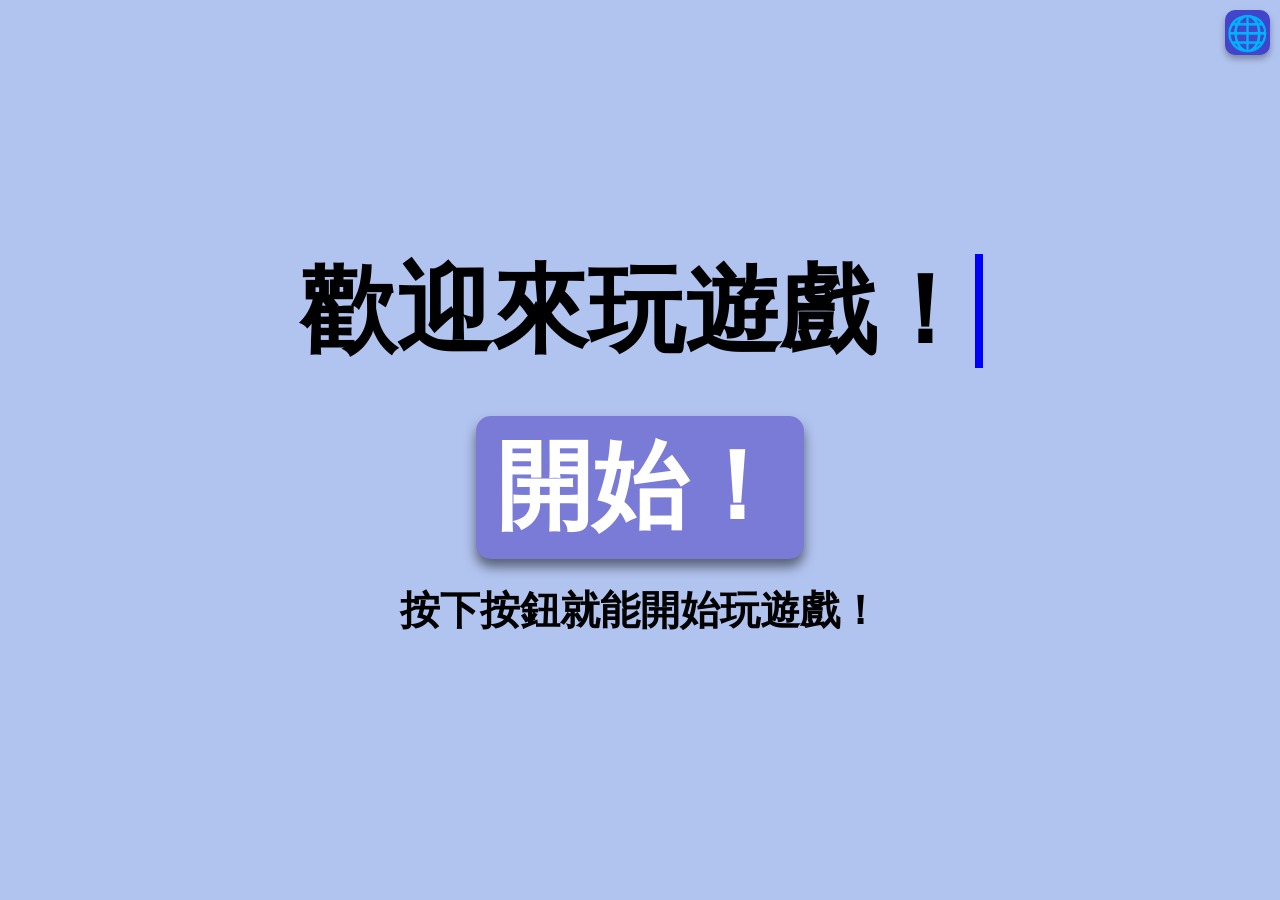
==== training-game/index.html @ bac4a99a "Mistyped file name" ====
<!--
/********************************************
* Copyright (c) 2025 Shun/翔海 (@shun4midx) *
* Project: School Project of Training Game *
* File Type: HTML file for training game   *
* File: index.html                         *
********************************************/
-->

<!DOCTYPE html>
<html lang="utf-8">

<head>
  <meta charset="utf-8"/>
  <meta name="viewport" content="width=device-width, initial-scale=1"/>
  <title>清福員工訓練遊戲</title>
  <link rel="stylesheet" href="main-template.css?v=2"/>
  <link rel="stylesheet" href="button-template.css"/>
  <link rel="stylesheet" href="home-template.css"/>
</head>

<body>
  <div class="HomeBodyWrap">
    <div class="MenuToggle" onclick="toggleMenu()">
      <span id="globe-text">🌐</span>
    </div>
    <!-- Language selection container -->
    <div class="LanguageContainer">
      <div class="language-zh-tw" onclick="setLanguage('zh-tw')">正體中文</div>
      <div class="language-abc" onclick="setLanguage('en')">English</div>
      <div class="language-abc" onclick="setLanguage('vn')">Tiếng Việt</div>
      <div class="language-abc" onclick="setLanguage('id')">Bahasa Indonesia</div>
    </div>

    <div class="HomeBody">
      <div class="HomeTitleWrap">
        <div class="HomeTitle">
          <h1 id="homescreen-text"></h1>
        </div>
      </div>

      <div class="Button">
        <a href="game/" class="ButtonLink"><span data-key="start">START!</span></a>
      </div>

      <div class="ButtonSubtitle">
        <h2 data-key="startDescription">Press to start the game!</h2>
      </div>
    
    </div>
  </div>
  <!-- ======== SCRIPTS ======== -->
  <!-- Typewriter animation -->
  <script src="home-typewriter.js"></script>
  <script src="main-scripts/read-write-sheet.js"></script>
  <script src="main-scripts/language-selection.js"></script>
  <script src="main-scripts/naive-translation.js"></script>
</body>

</html>
---- training-game/main-template.css ----
/********************************************
* Copyright (c) 2025 Shun/翔海 (@shun4midx) *
* Project: School Project of Training Game *
* File Type: CSS file for website          *
* File: main-template.css                  *
********************************************/

/* Main settings */
* {
  margin: 0 3pt;
  padding: 3pt;
  box-sizing: border-box;
  font-family: var(--default-font);
  font-weight: bold;
  text-wrap: wrap;
  word-wrap: break-word;
  overflow-x: hidden;
}

/* Variables */
:root {
  --home-cursor: rgb(0, 0, 255);
  --default-font: 'Optima';
  --bg-color: rgb(177, 195, 239);
  --text-color: rgb(0, 0, 0);
  --button-text: rgb(255, 255, 255);
  --button-hover-text: rgb(192, 243, 253);
  --button-bg: rgb(121, 123, 215);
  --button-clicked: rgb(56, 20, 163); 
  --header-clicked: rgb(119, 241, 243);
  --globe-bg: rgb(66, 68, 203);
  --globe-hover-bg: rgb(25, 27, 143);
  --language-container-bg: rgb(64, 66, 165);
  --language-hover-bg: rgb(112, 113, 209);
  --language-hover-text: rgb(192, 243, 253);
}

/* HTML and Body */
html {
  color: var(--text-color);
  height: 100%;
  overflow-y: hidden;
  left: 0;
  right: 0;
  margin: 0;
  padding: 0;
  background-color: var(--header-bg);
}

body {
  background-attachment: fixed;
  background-size: cover;
  flex-direction: column;
  margin: 0;
  height: max-height;
}

/* Globe menu button */
.MenuToggle {
  position: fixed !important;
  margin: 0;
  padding: 0;
  font-size: 3.8vh;
  top: 10px !important;
  right: 10px !important;
  display: inline-flex;
  align-items: center;
  justify-content: center;
  text-align: center;
  cursor: pointer;
  z-index: 3000;
  width: 5vh;
  height: 5vh;
  color: var(--header-text);
  overflow: hidden;
  background-color: var(--globe-bg);
  border-radius: 10px;
  transition: background-color 0.15s ease-in-out;
  box-shadow: 0 4px 6px rgba(0, 0, 0, 0.3);
}

.MenuToggle:visited {
  background-color: var(--globe-bg);
}

.MenuToggle.clicked {
  background-color: var(--globe-hover-bg);
}

.MenuToggle span {
  margin: 0;   /* Remove any margin for the text */
  padding: 0;  /* Remove padding */
  font-size: 1.0em;  /* Set size for the icon */
  color: var(--header-text);  /* Set the text color */
}

/* Language Container */
.LanguageContainer {
  position: fixed !important;
  top: calc(10px + 5.5vh) !important; /* Place it below the globe button */
  right: 10px !important;
  background-color: var(--language-container-bg);
  border-radius: 10px;
  margin: 0;
  padding: 0;
  display: flex;
  flex-direction: column;
  align-items: center;
  z-index: 2500; /* Lower than the globe button */
  opacity: 0;
  visibility: hidden;
  transition: opacity 0.15s ease, visibility 0.15s ease;
  box-shadow: 0 4px 6px rgba(0, 0, 0, 0.3);
}

/* Make the container visible when it's active */
.LanguageContainer.show {
  opacity: 1;
  visibility: visible;
}

/* Styling for each language option */
.language-zh-tw {
  font-family: var(--default-font);
  color: white;
  font-size: 2vh;
  padding: 4.5px 5px 4.5px 5px;
  width: 100%;
  cursor: pointer;
  text-align: center;
  transition: background-color 0.15s ease;
}

.language-abc {
  font-family: var(--default-font);
  color: white;
  font-size: 2vh;
  padding: 7px;
  width: 100%;
  cursor: pointer;
  text-align: center;
  transition: background-color 0.15s ease;
}

.language-zh-tw:hover, .language-abc:hover {
  box-sizing: border-box;
  background-color: var(--language-hover-bg); /* Highlight color on hover */
  color: var(--language-hover-text);
}
---- training-game/button-template.css ----
/********************************************
* Copyright (c) 2025 Shun/翔海 (@shun4midx) *
* Project: School Project of Training Game *
* File Type: CSS file for website          *
* File: button-template.css                *
********************************************/

/* ======== BUTTONS ======== */
.Button {
  display: flex;
  justify-content: center;
  align-items: center;
  max-width: fit-content;
  max-height: fit-content;
  margin: auto;
  padding: 0;
  box-sizing: border-box;
  background-color: var(--button-bg);
  font-family: var(--default-font);
  border-radius: calc(min(15px, 1.75vw));
  box-shadow: 0 8px 12px rgba(0, 0, 0, 0.5);
  transition: 0.3s ease-in-out;
}

.Button h1 {
  color: var(--button-text) !important;
  width: 100%;
  text-decoration: none;
}

.Button:visited {
  background-color: var(--button-bg);
}

.Button:hover {
  background-color: var(--button-clicked);
  text-decoration: none;
  transition: 0.3s ease-in-out;
}

.Button:active {
  background-color: var(--button-bg);
  text-decoration: none;
  transition: 0.3s ease-in-out;
}

.ButtonLink {
  text-decoration: none;
  display: flex;
  justify-content: center;
  /* overflow: hidden; */
  width: 100%;
  padding: 0;
  margin: 0;
  transition: 0.3s ease-in-out;
}

.ButtonLink span {
  padding: 5pt 15pt;
  font-size: 6em;
  text-decoration: none;
  box-sizing: border-box;
  color: var(--button-text);
  margin: 0;
  width: 100%;
  height: auto;
}

.button-zh-tw {
  padding: 0;
}

.button-vn {
  padding: 1em 0 0 0;
  font-size: 0.8em;
}

@media (max-width: 1000px) {
  .ButtonLink span {
    font-size: 4em;
  }
}

@media (max-width: 700px) {
  .ButtonLink span {
    font-size: 3em;
  }
}

@media (max-width: 600px) {
  .ButtonLink span {
    font-size: 2em;
  }
}

.ButtonLink span:hover {
  color: var(--button-hover-text);
}
---- training-game/home-template.css ----
/********************************************
* Copyright (c) 2025 Shun/翔海 (@shun4midx) *
* Project: School Project of Training Game *
* File Type: CSS file for website          *
* File: home-template.css                  *
********************************************/

/* ======== HOME ======== */
/* Different Headers */
.HomeBodyWrap h1 {
  font-size: 6em;
  margin: 0;
  padding: 7pt 2pt;
  font-family: var(--default-font);
  color: var(--text-color);
  overflow: hidden;
}

.HomeBodyWrap h2 {
  font-family: var(--default-font);
  font-size: 2.5em;
  overflow: hidden;
}

@media (max-width: 1000px) {
  .HomeBodyWrap h1 {
    padding: 4pt 2pt;
    font-size: 4em;
  }

  .HomeBodyWrap h2 {
    font-size: 1.75em;
  }
}

@media (max-width: 700px) {
  .HomeBodyWrap h1 {
    padding: 4pt 2pt;
    font-size: 3em;
  }

  .HomeBodyWrap h2 {
    font-size: 1.25em;
  }
}

@media (max-width: 600px) {
  .HomeBodyWrap h1 {
    padding: 4pt 2pt;
    font-size: 2em;
  }

  .HomeBodyWrap h2 {
    font-size: 1em;
  }
}

/* Main Home */
.HomeBodyWrap {
  height: 100%;
  width: max-width;
  position: fixed;
  left: 0;
  right: 0;
  top: 0;
  display: flex;
  justify-content: center;
  align-items: center;
  background-color: var(--bg-color);
  background-attachment: fixed;
  background-position: center, center;
  background-size: cover, auto;
  background-blend-mode: multiply;
  margin: 0;
  overflow-x: hidden;
}

.HomeTitleWrap {
  /*This part is important for centering*/
  display: grid;
  place-items: center;
  margin: 0;
  padding: 0;
  line-height: 1;
  justify-content: center;
  align-items: center;
  text-align: center;
  overflow: hidden;
}

.HomeTitle {
  margin: 0;
  padding: 0;
  display: inline-block;
  font-family: var(--default-font);
  animation: blink-home 1.0s step-end infinite; 
  white-space: nowrap;
  overflow: hidden;
  border-right: 0.7vw solid var(--home-cursor);
  overflow: hidden;
  margin-bottom: 3em;
}

@media (max-width: 1000px) {
  .HomeTitle {
    margin-bottom: 2em;
  }
}

@media (max-width: 700px) {
  .HomeTitle {
    margin-bottom: 1.5em;
  }
}

@media (max-width: 600px) {
  .HomeTitle {
    margin-bottom: 1em;
  }
}

  
.ButtonSubtitle {
  margin-top: 1.0em;
  display: flex;
  justify-content: center;
  align-items: center;
  text-align: center;
  flex-direction: column;
}
    
@keyframes blink-home {
  0%, 100% {
    border-color: transparent;
  }
  50% {
    border-color: var(--home-cursor);
  }
}

.HomeTitle a {
  font-family: var(--default-font);
  display: inline;
  padding: 0;
  margin: 0;
}

.HomeTitle a:hover {
  font-family: var(--default-font);
  color: var(--header-clicked);
  text-decoration: none;
  transition: color 0.3s;
  padding: 0;
  margin: 0;
}
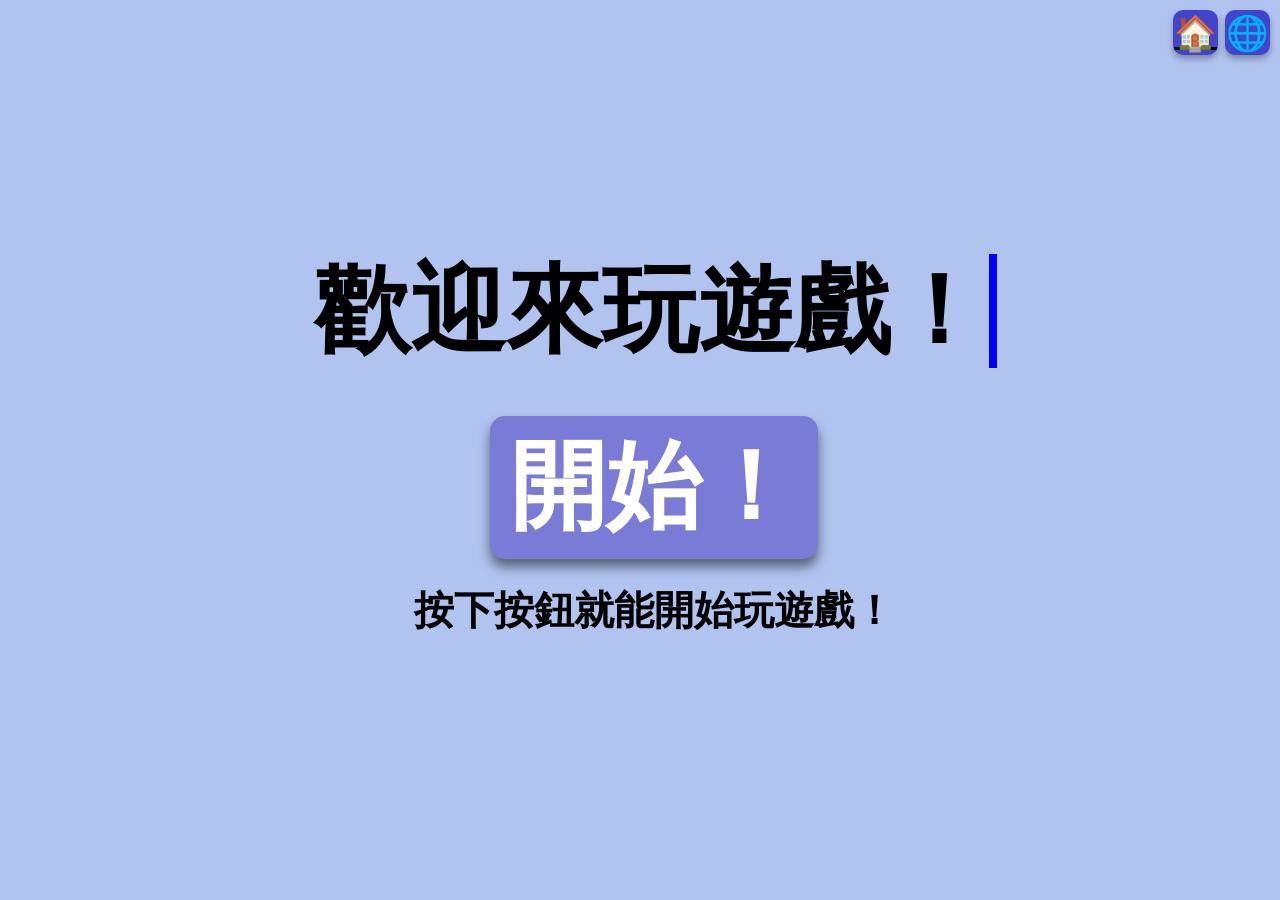
==== commit 8d9eb947: "Home button + continue button" ====
--- a/training-game/index.html
+++ b/training-game/index.html
@@ -21,9 +21,13 @@
 
 <body>
   <div class="HomeBodyWrap">
-    <div class="MenuToggle" onclick="toggleMenu()">
-      <span id="globe-text">🌐</span>
+    <div class="HeaderButtons">
+      <a href="" class="HomeButton">🏠</a>
+      <div class="MenuToggle" onclick="toggleMenu()">
+        <span id="globe-text">🌐</span>
+      </div>
     </div>
+
     <!-- Language selection container -->
     <div class="LanguageContainer">
       <div class="language-zh-tw" onclick="setLanguage('zh-tw')">正體中文</div>
@@ -40,7 +44,7 @@
       </div>
 
       <div class="Button">
-        <a href="game/" class="ButtonLink"><span data-key="start">START!</span></a>
+        <a href="game/?" class="ButtonLink"><span data-key="start">START!</span></a>
       </div>
 
       <div class="ButtonSubtitle">
--- a/training-game/main-template.css
+++ b/training-game/main-template.css
@@ -33,6 +33,18 @@
   --language-container-bg: rgb(64, 66, 165);
   --language-hover-bg: rgb(112, 113, 209);
   --language-hover-text: rgb(192, 243, 253);
+  --question-border: rgb(70, 33, 158);
+  --question-img-shadow: rgba(20, 3, 87, 0.283);
+  --answer-border: rgb(79, 38, 175);
+  --answer-bg: rgb(226, 241, 244);
+  --hover-answer-bg: rgb(56, 20, 163); 
+  --hover-answer-text: rgb(192, 243, 253);
+  --correct-bg: "#d4edda";
+  --correct-color: "#155724";
+  --correct-border: "2px solid #c3e6cb";
+  --wrong-bg: "#f8d7da";
+  --wrong-color: "#721c24";
+  --wrong-border: "2px solid #f5c6cb";
 }
 
 /* HTML and Body */
@@ -55,6 +67,54 @@
   height: max-height;
 }
 
+/* Top row */
+.HeaderButtons {
+  display: flex;
+  justify-content: flex-end;
+  align-items: center;
+  padding: 10px;
+  gap: 10px; /* spacing between buttons */
+}
+
+/* Style for home button */
+.HomeButton {
+  position: fixed !important;
+  margin: 0;
+  padding: 0;
+  font-size: 3.8vh;
+  top: 10px !important;
+  right: calc(10px + 5.75vh) !important;
+  display: inline-flex;
+  align-items: center;
+  justify-content: center;
+  text-align: center;
+  cursor: pointer;
+  z-index: 3000;
+  width: 5vh;
+  height: 5vh;
+  color: var(--header-text);
+  overflow: hidden;
+  background-color: var(--globe-bg);
+  border-radius: 10px;
+  transition: background-color 0.15s ease-in-out;
+  box-shadow: 0 4px 6px rgba(0, 0, 0, 0.3);
+}
+
+.HomeButton:visited {
+  background-color: var(--globe-bg);
+}
+
+.HomeButton.clicked {
+  background-color: var(--globe-hover-bg);
+}
+
+.HomeButton span {
+  margin: 0;   /* Remove any margin for the text */
+  padding: 0;  /* Remove padding */
+  font-size: 1.0em;  /* Set size for the icon */
+  color: var(--header-text);  /* Set the text color */
+}
+
 /* Globe menu button */
 .MenuToggle {
   position: fixed !important;
--- a/training-game/button-template.css
+++ b/training-game/button-template.css
@@ -32,18 +32,6 @@
   background-color: var(--button-bg);
 }
 
-.Button:hover {
-  background-color: var(--button-clicked);
-  text-decoration: none;
-  transition: 0.3s ease-in-out;
-}
-
-.Button:active {
-  background-color: var(--button-bg);
-  text-decoration: none;
-  transition: 0.3s ease-in-out;
-}
-
 .ButtonLink {
   text-decoration: none;
   display: flex;
@@ -71,7 +59,7 @@
 }
 
 .button-vn {
-  padding: 1em 0 0 0;
+  padding: 0.5em 0 0 0;
   font-size: 0.8em;
 }
 
@@ -93,6 +81,15 @@
   }
 }
 
-.ButtonLink span:hover {
-  color: var(--button-hover-text);
+@media (hover: hover) and (pointer: fine) {
+  .Button:hover {
+    background-color: var(--button-clicked);
+    text-decoration: none;
+    transition: 0.3s ease-in-out;
+  }
+ 
+  .ButtonLink span:hover {
+    color: var(--button-hover-text);
+    transition: 0.3s ease-in-out;
+  }
 }
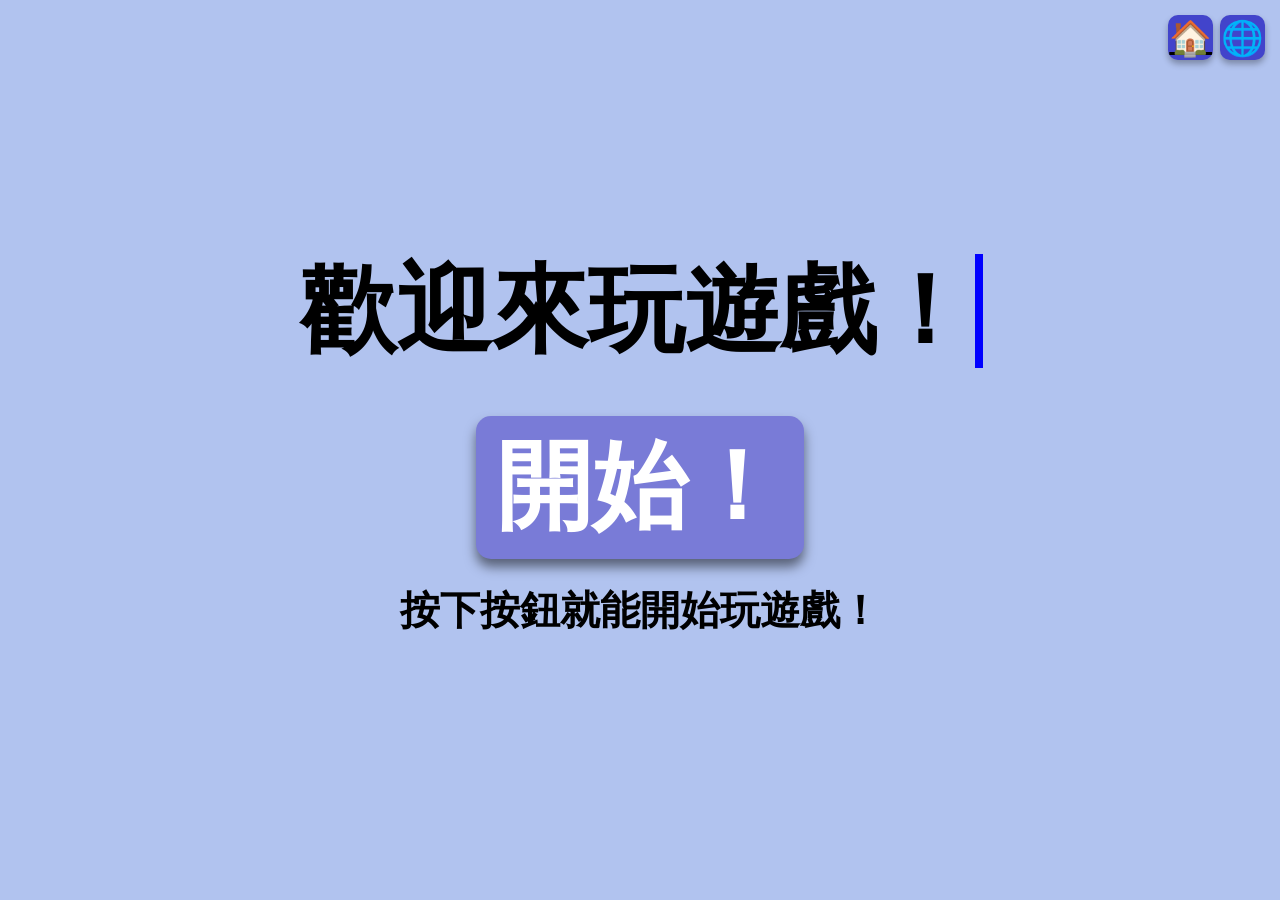
==== commit 19feaf8d: "Fix minor bugs" ====
--- a/training-game/index.html
+++ b/training-game/index.html
@@ -58,7 +58,7 @@
   <script src="home-typewriter.js"></script>
   <script src="main-scripts/read-write-sheet.js"></script>
   <script src="main-scripts/language-selection.js"></script>
-  <script src="main-scripts/naive-translation.js"></script>
+  <script type="module" src="main-scripts/naive-translation.js"></script>
 </body>
 
 </html>
--- a/training-game/main-template.css
+++ b/training-game/main-template.css
@@ -45,13 +45,15 @@
   --wrong-bg: "#f8d7da";
   --wrong-color: "#721c24";
   --wrong-border: "2px solid #f5c6cb";
+  --scrollbar-track: rgb(192, 243, 253);
+  --scrollbar: rgb(66, 68, 203);
+  --scrollbar-hover: rgb(56, 20, 163);
 }
 
 /* HTML and Body */
 html {
   color: var(--text-color);
   height: 100%;
-  overflow-y: hidden;
   left: 0;
   right: 0;
   margin: 0;
@@ -72,8 +74,8 @@
   display: flex;
   justify-content: flex-end;
   align-items: center;
-  padding: 10px;
-  gap: 10px; /* spacing between buttons */
+  margin: 0;
+  padding: 0;
 }
 
 /* Style for home button */
@@ -82,8 +84,8 @@
   margin: 0;
   padding: 0;
   font-size: 3.8vh;
-  top: 10px !important;
-  right: calc(10px + 5.75vh) !important;
+  top: 15px !important;
+  right: calc(15px + 5.75vh) !important;
   display: inline-flex;
   align-items: center;
   justify-content: center;
@@ -121,8 +123,8 @@
   margin: 0;
   padding: 0;
   font-size: 3.8vh;
-  top: 10px !important;
-  right: 10px !important;
+  top: 15px !important;
+  right: 15px !important;
   display: inline-flex;
   align-items: center;
   justify-content: center;
@@ -157,8 +159,8 @@
 /* Language Container */
 .LanguageContainer {
   position: fixed !important;
-  top: calc(10px + 5.5vh) !important; /* Place it below the globe button */
-  right: 10px !important;
+  top: calc(15px + 5.5vh) !important; /* Place it below the globe button */
+  right: 15px !important;
   background-color: var(--language-container-bg);
   border-radius: 10px;
   margin: 0;
--- a/training-game/home-template.css
+++ b/training-game/home-template.css
@@ -73,6 +73,7 @@
   background-blend-mode: multiply;
   margin: 0;
   overflow-x: hidden;
+  overflow-y: hidden;
 }
 
 .HomeTitleWrap {
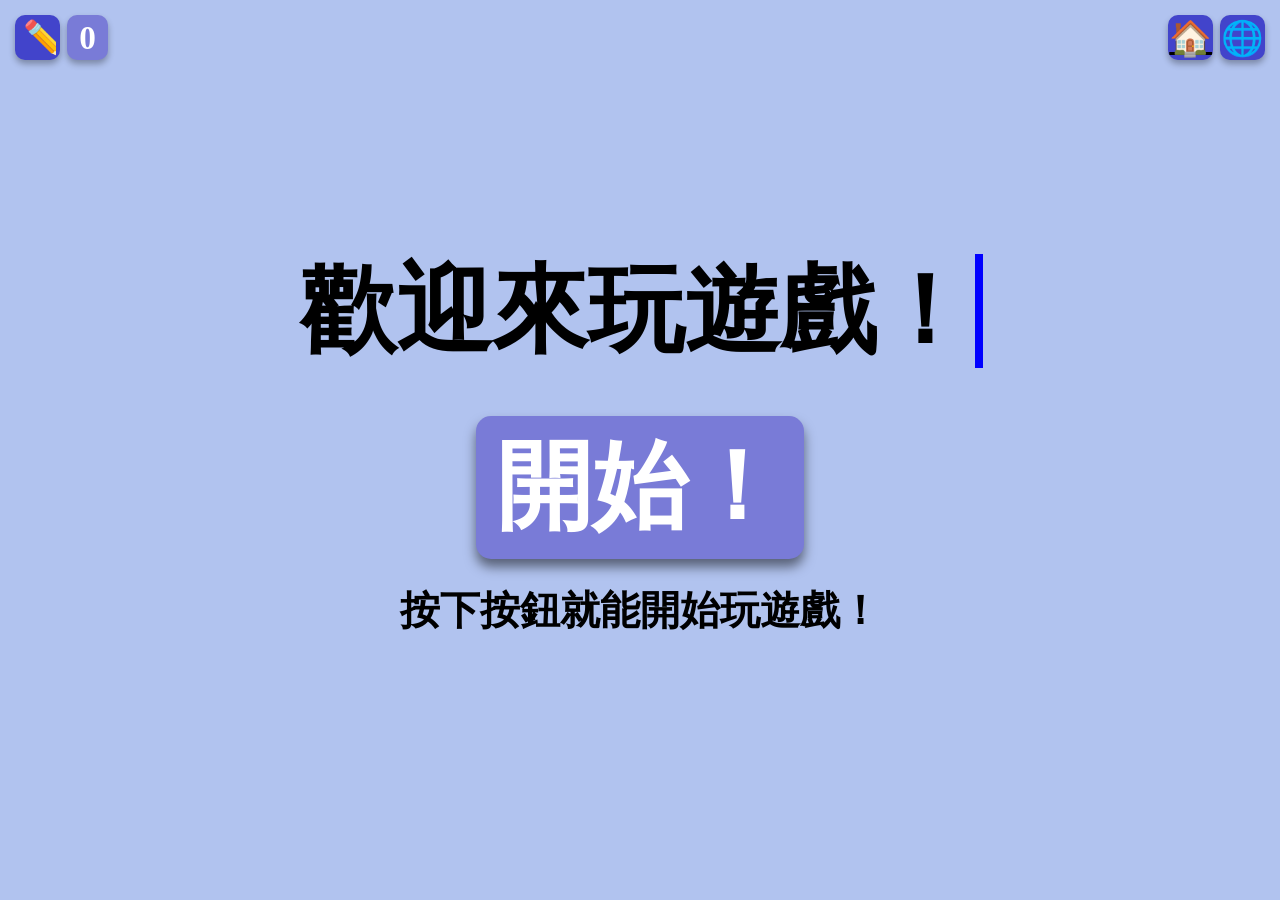
==== commit 535be4dc: "Score system" ====
--- a/training-game/index.html
+++ b/training-game/index.html
@@ -21,10 +21,28 @@
 
 <body>
   <div class="HomeBodyWrap">
-    <div class="HeaderButtons">
-      <a href="" class="HomeButton">🏠</a>
-      <div class="MenuToggle" onclick="toggleMenu()">
-        <span id="globe-text">🌐</span>
+    <div class="HeaderContainer">
+      <!-- Name and Score Section -->
+      <div class="NameScoresection">
+        <div class="NameButton" onclick="toggleNameInput()">
+          <span id="name-text">✏️</span>
+        </div>
+        <div class="DisplayScore">
+          <span id="scoreText" score-key="score-text">0</span>
+        </div>
+      </div>
+
+      <div class="NameInputContainer" style="display: none;">
+        <input type="text" id="nameInput" placeholder="Enter your name"/>
+        <button id="saveNameButton" onclick="saveName()">OK</button>
+      </div>
+
+      <!-- Existing Header Buttons -->
+      <div class="HeaderButtons">
+        <a href="" class="HomeButton">🏠</a>
+        <div class="MenuToggle" onclick="toggleMenu()">
+          <span id="globe-text">🌐</span>
+        </div>
       </div>
     </div>
 
@@ -44,7 +62,7 @@
       </div>
 
       <div class="Button">
-        <a href="game/?" class="ButtonLink"><span data-key="start">START!</span></a>
+        <a href="game" class="ButtonLink"><span data-key="start">START!</span></a>
       </div>
 
       <div class="ButtonSubtitle">
@@ -58,6 +76,8 @@
   <script src="home-typewriter.js"></script>
   <script src="main-scripts/read-write-sheet.js"></script>
   <script src="main-scripts/language-selection.js"></script>
+  <script src="main-scripts/disable-hover.js"></script>
+  <script src="main-scripts/name.js"></script>
   <script type="module" src="main-scripts/naive-translation.js"></script>
 </body>
 
--- a/training-game/main-template.css
+++ b/training-game/main-template.css
@@ -15,6 +15,14 @@
   text-wrap: wrap;
   word-wrap: break-word;
   overflow-x: hidden;
+  /* border: 1px solid red !important; */
+}
+
+/* Forcefully prevent hover styling on devices that don't hover */
+.no-hover .button:hover {
+  background: inherit !important;
+  color: inherit !important;
+  cursor: default !important;
 }
 
 /* Variables */
@@ -70,6 +78,127 @@
 }
 
 /* Top row */
+.HeaderContainer {
+  position: fixed; /* Fix the header at the top */
+  top: 0; /* Align to the top of the screen */
+  left: 0; /* Align to the left edge */
+  width: 100%; /* Full width */
+  z-index: 3000; /* Ensure it stays above other elements */
+  background-color: var(--bg-color); /* Optional background color */
+  padding: 10px 20px; /* Add padding for spacing */
+}
+
+/* Name and Score Section */
+.NameScoreSection {
+  display: flex; /* Use flexbox for horizontal alignment */
+  justify-content: flex-start;
+  align-items: center; /* Vertically center items */
+  margin: 0; /* Match HeaderButtons margin */
+  padding: 0; /* Match HeaderButtons padding */
+}
+
+/* Name and Score spans */
+.NameScoreSection span {
+  font-size: 1.0em; /* Match font size with other buttons */
+  background-color: var(--globe-bg); /* Match background color */
+  border-radius: 10px; /* Rounded corners */
+  padding: 5px 10px; /* Add padding for spacing */
+  box-shadow: 0 4px 6px rgba(0, 0, 0, 0.3); /* Match shadow effect */
+  display: flex;
+  align-items: center;
+  justify-content: center;
+  text-align: center;
+}
+
+/* Pencil icon button */
+.NameButton {
+  margin: 0;
+  padding: 0;
+  position: fixed !important;
+  top: 15px !important; /* Align to the top of the screen */
+  left: 15px !important; /* Start from the left edge */
+  font-size: 3.8vh;
+  display: flex;
+  align-items: center;
+  justify-content: center;
+  text-align: center;
+  cursor: pointer;
+  z-index: 3000;
+  width: 5vh;
+  height: 5vh;
+  color: var(--header-text);
+  overflow: hidden;
+  background-color: var(--globe-bg);
+  border-radius: 10px;
+  transition: background-color 0.15s ease-in-out;
+  box-shadow: 0 4px 6px rgba(0, 0, 0, 0.3);
+}
+
+.NameButton.clicked {
+  background-color: var(--globe-hover-bg);
+}
+
+/* Name Input Container */
+.NameInputContainer {
+  position: fixed !important;
+  left: 15px !important;
+  top: calc(15px + 5.75vh) !important;
+  margin: 0;
+  padding: 0;
+  display: flex;
+  flex-direction: column; /* Stack input and button vertically */
+  align-items: flex-start; /* Align items to the left */
+}
+
+.NameInputContainer input {
+  padding: 0;
+  margin-left: 0;
+  left: 15px !important;
+  font-size: 1.0em;
+  border: 1px solid #ccc;
+  border-radius: 5px;
+  width: 150px; /* Set width for the input field */
+}
+
+.NameInputContainer button {
+  padding: 5px 10px;
+  margin-top: 7px;
+  margin-left: 0;
+  font-size: 1em;
+  /* background-color: var(--globe-bg); */
+  color: var(--header-text);
+  border: none;
+  border-radius: 5px;
+  cursor: pointer;
+  transition: background-color 0.15s ease-in-out;
+}
+
+.NameInputContainer button:hover {
+  background-color: var(--button-bg);
+  color: var(--button-text);
+}
+
+/* Score display */
+.DisplayScore {
+  position: fixed !important;
+  top: 15px !important;
+  left: calc(15px + 5.75vh) !important;
+  height: 5vh;
+  font-size: 3.7vh;
+  overflow: hidden;
+  margin: 0;
+  padding: 0 0.5vh;
+  font-weight: bold;
+  color: var(--button-text); /* Match text color */
+  background-color: var(--button-bg); /* Match background color */
+  border-radius: 10px; /* Rounded corners */
+  box-shadow: 0 4px 6px rgba(0, 0, 0, 0.3); /* Match shadow effect */
+  display: flex;
+  align-items: center;
+  justify-content: center;
+  text-align: center;
+}
+
 .HeaderButtons {
   display: flex;
   justify-content: flex-end;
--- a/training-game/home-template.css
+++ b/training-game/home-template.css
@@ -146,11 +146,13 @@
   margin: 0;
 }
 
-.HomeTitle a:hover {
-  font-family: var(--default-font);
-  color: var(--header-clicked);
-  text-decoration: none;
-  transition: color 0.3s;
-  padding: 0;
-  margin: 0;
-}
+@media(hover:hover) {
+  .HomeTitle a:hover {
+    font-family: var(--default-font);
+    color: var(--header-clicked);
+    text-decoration: none;
+    transition: color 0.3s;
+    padding: 0;
+    margin: 0;
+  }
+}
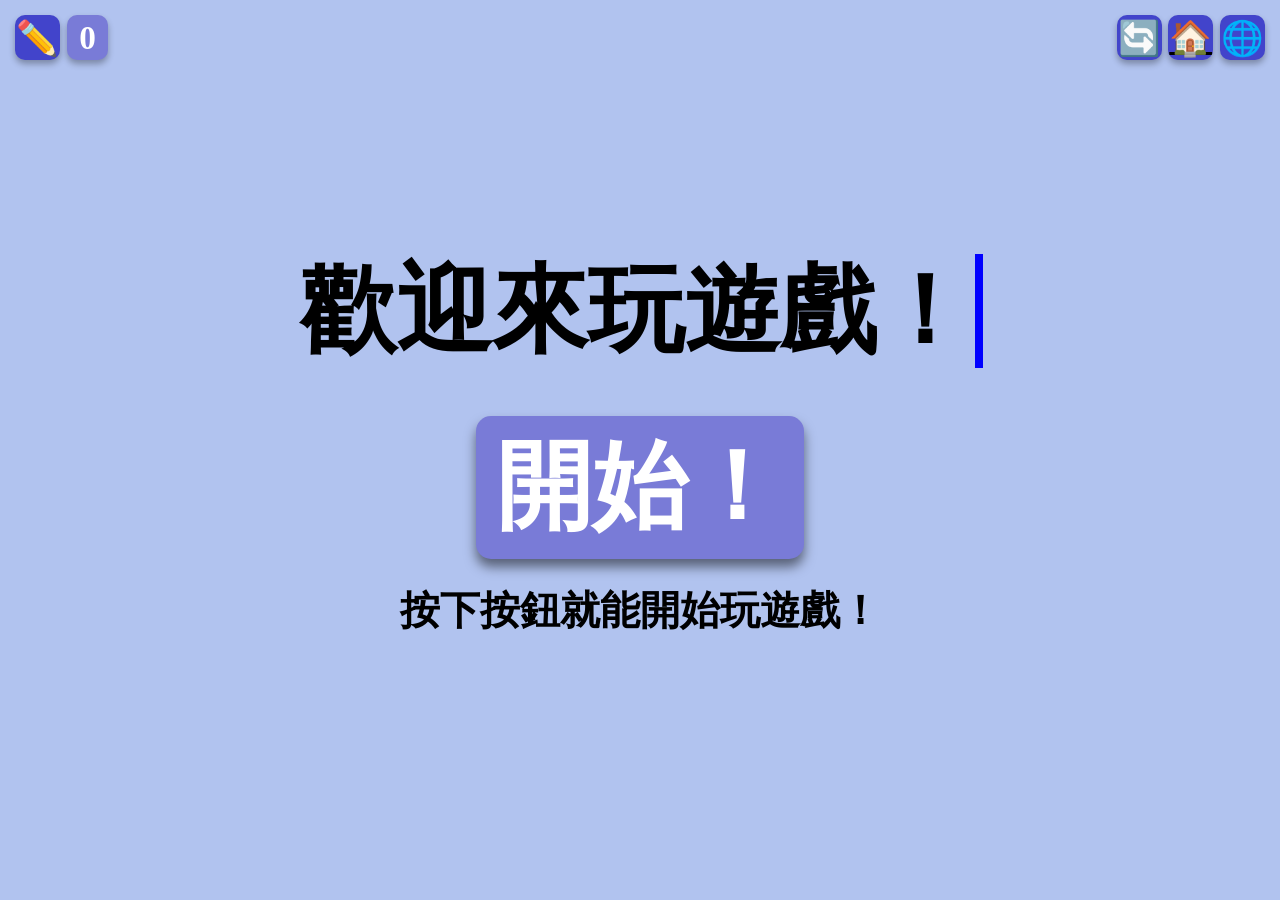
==== commit ee4176d2: "Reset button for easier dem" ====
--- a/training-game/index.html
+++ b/training-game/index.html
@@ -39,6 +39,9 @@
 
       <!-- Existing Header Buttons -->
       <div class="HeaderButtons">
+        <div class="ResetButton" onclick="resetGame()">
+          <span id="reset-text">🔄</span>
+        </div>
         <a href="" class="HomeButton">🏠</a>
         <div class="MenuToggle" onclick="toggleMenu()">
           <span id="globe-text">🌐</span>
@@ -78,6 +81,7 @@
   <script src="main-scripts/language-selection.js"></script>
   <script src="main-scripts/disable-hover.js"></script>
   <script src="main-scripts/name.js"></script>
+  <script type="module" src="main-scripts/debug.js"></script>
   <script type="module" src="main-scripts/naive-translation.js"></script>
 </body>
 
--- a/training-game/main-template.css
+++ b/training-game/main-template.css
@@ -79,13 +79,17 @@
 
 /* Top row */
 .HeaderContainer {
-  position: fixed; /* Fix the header at the top */
+  position: fixed; /* Fix the header at the top */ 
+  height: 0px !important;
   top: 0; /* Align to the top of the screen */
   left: 0; /* Align to the left edge */
   width: 100%; /* Full width */
   z-index: 3000; /* Ensure it stays above other elements */
   background-color: var(--bg-color); /* Optional background color */
   padding: 10px 20px; /* Add padding for spacing */
+  overflow: hidden;
+  margin: 0;
+  padding: 0;
 }
 
 /* Name and Score Section */
@@ -134,6 +138,12 @@
   box-shadow: 0 4px 6px rgba(0, 0, 0, 0.3);
 }
 
+#name-text {
+  margin: 0;
+  padding: 0;
+  text-align: center;
+}
+
 .NameButton.clicked {
   background-color: var(--globe-hover-bg);
 }
@@ -240,6 +250,45 @@
 }
 
 .HomeButton span {
+  margin: 0;   /* Remove any margin for the text */
+  padding: 0;  /* Remove padding */
+  font-size: 1.0em;  /* Set size for the icon */
+  color: var(--header-text);  /* Set the text color */
+}
+
+/* Reset button */
+.ResetButton {
+  position: fixed !important;
+  margin: 0;
+  padding: 0;
+  font-size: 3.8vh;
+  top: 15px !important;
+  right: calc(15px + 11.5vh) !important;
+  display: inline-flex;
+  align-items: center;
+  justify-content: center;
+  text-align: center;
+  cursor: pointer;
+  z-index: 3000;
+  width: 5vh;
+  height: 5vh;
+  color: var(--header-text);
+  overflow: hidden;
+  background-color: var(--globe-bg);
+  border-radius: 10px;
+  transition: background-color 0.15s ease-in-out;
+  box-shadow: 0 4px 6px rgba(0, 0, 0, 0.3);
+}
+
+.ResetButton:visited {
+  background-color: var(--globe-bg);
+}
+
+.ResetButton.clicked {
+  background-color: var(--globe-hover-bg);
+}
+
+.ResetButton span {
   margin: 0;   /* Remove any margin for the text */
   padding: 0;  /* Remove padding */
   font-size: 1.0em;  /* Set size for the icon */
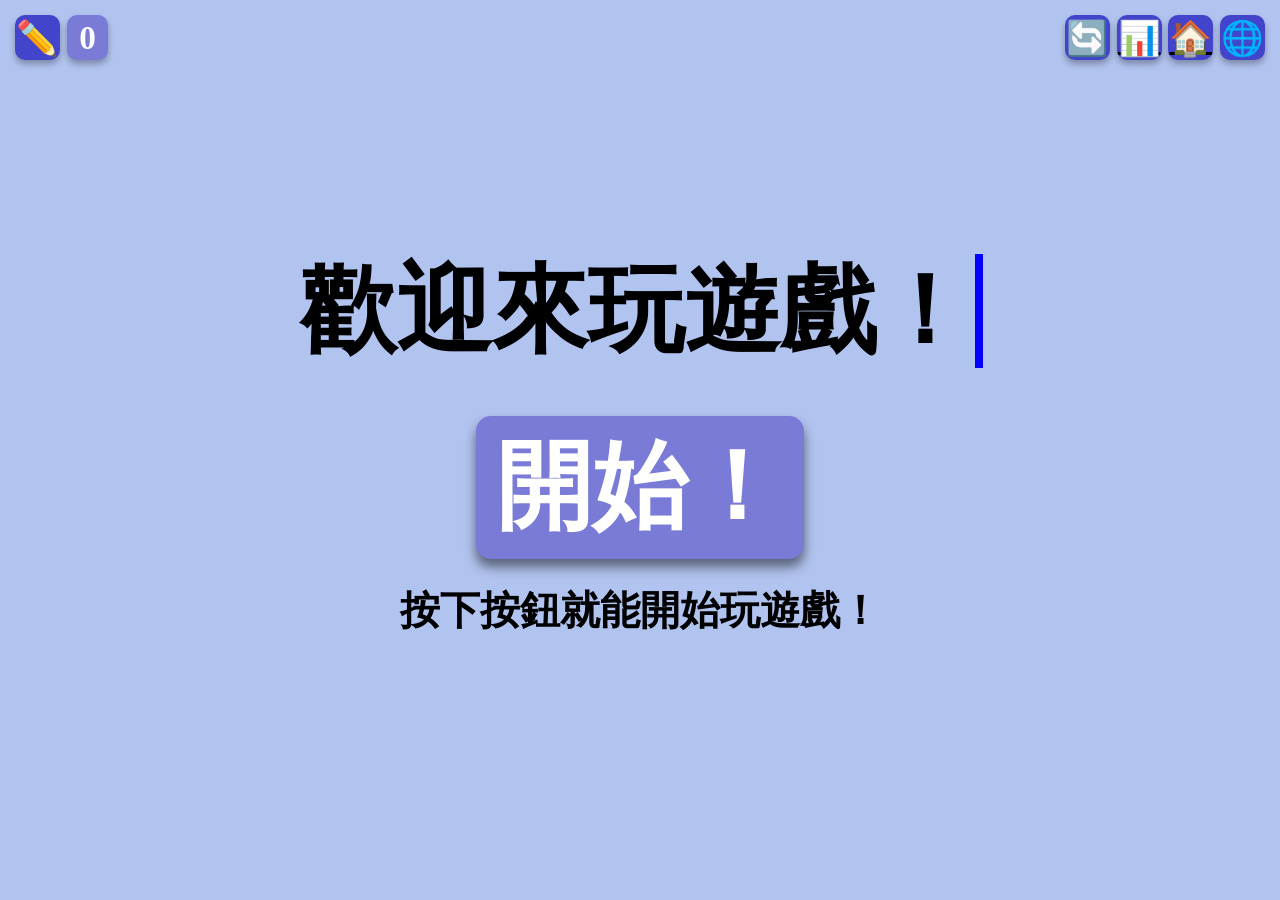
==== commit 4ecfee01: "Leaderboard" ====
--- a/training-game/index.html
+++ b/training-game/index.html
@@ -42,6 +42,7 @@
         <div class="ResetButton" onclick="resetGame()">
           <span id="reset-text">🔄</span>
         </div>
+        <a href="leaderboard" class="LeaderboardButton">📊</a>
         <a href="" class="HomeButton">🏠</a>
         <div class="MenuToggle" onclick="toggleMenu()">
           <span id="globe-text">🌐</span>
@@ -77,10 +78,10 @@
   <!-- ======== SCRIPTS ======== -->
   <!-- Typewriter animation -->
   <script src="home-typewriter.js"></script>
-  <script src="main-scripts/read-write-sheet.js"></script>
+  <script type="module" src="main-scripts/read-write-sheet.js"></script>
   <script src="main-scripts/language-selection.js"></script>
   <script src="main-scripts/disable-hover.js"></script>
-  <script src="main-scripts/name.js"></script>
+  <script type="module" src="main-scripts/name.js"></script>
   <script type="module" src="main-scripts/debug.js"></script>
   <script type="module" src="main-scripts/naive-translation.js"></script>
 </body>
--- a/training-game/main-template.css
+++ b/training-game/main-template.css
@@ -56,6 +56,12 @@
   --scrollbar-track: rgb(192, 243, 253);
   --scrollbar: rgb(66, 68, 203);
   --scrollbar-hover: rgb(56, 20, 163);
+  --leaderboard-text: white;
+  --leaderboard-border: rgb(192, 243, 253);
+  --leaderboard-grad-top: #0038A8;
+  --leaderboard-grad-bottom: #D80073;
+  --leaderboard-curr-user: rgb(192, 243, 253);
+  --leaderboard-curr-user-text: rgb(66, 68, 203);
 }
 
 /* HTML and Body */
@@ -217,6 +223,29 @@
   padding: 0;
 }
 
+.HomeButton, .LeaderboardButton {
+  position: fixed !important;
+  margin: 0;
+  padding: 0;
+  font-size: 3.8vh;
+  top: 15px !important;
+  right: calc(15px + 2 * 5.75vh) !important;
+  display: inline-flex;
+  align-items: center;
+  justify-content: center;
+  text-align: center;
+  cursor: pointer;
+  z-index: 3000;
+  width: 5vh;
+  height: 5vh;
+  color: var(--header-text);
+  overflow: hidden;
+  background-color: var(--globe-bg);
+  border-radius: 10px;
+  transition: background-color 0.15s ease-in-out;
+  box-shadow: 0 4px 6px rgba(0, 0, 0, 0.3);
+}
+
 /* Style for home button */
 .HomeButton {
   position: fixed !important;
@@ -241,15 +270,15 @@
   box-shadow: 0 4px 6px rgba(0, 0, 0, 0.3);
 }
 
-.HomeButton:visited {
-  background-color: var(--globe-bg);
-}
-
-.HomeButton.clicked {
+.HomeButton:visited, .LeaderboardButton:visited {
+  background-color: var(--globe-bg);
+}
+
+.HomeButton.clicked, .LeaderboardButton.clicked {
   background-color: var(--globe-hover-bg);
 }
 
-.HomeButton span {
+.HomeButton span, .LeaderboardButton span {
   margin: 0;   /* Remove any margin for the text */
   padding: 0;  /* Remove padding */
   font-size: 1.0em;  /* Set size for the icon */
@@ -263,7 +292,7 @@
   padding: 0;
   font-size: 3.8vh;
   top: 15px !important;
-  right: calc(15px + 11.5vh) !important;
+  right: calc(15px + 3 * 5.75vh) !important;
   display: inline-flex;
   align-items: center;
   justify-content: center;
